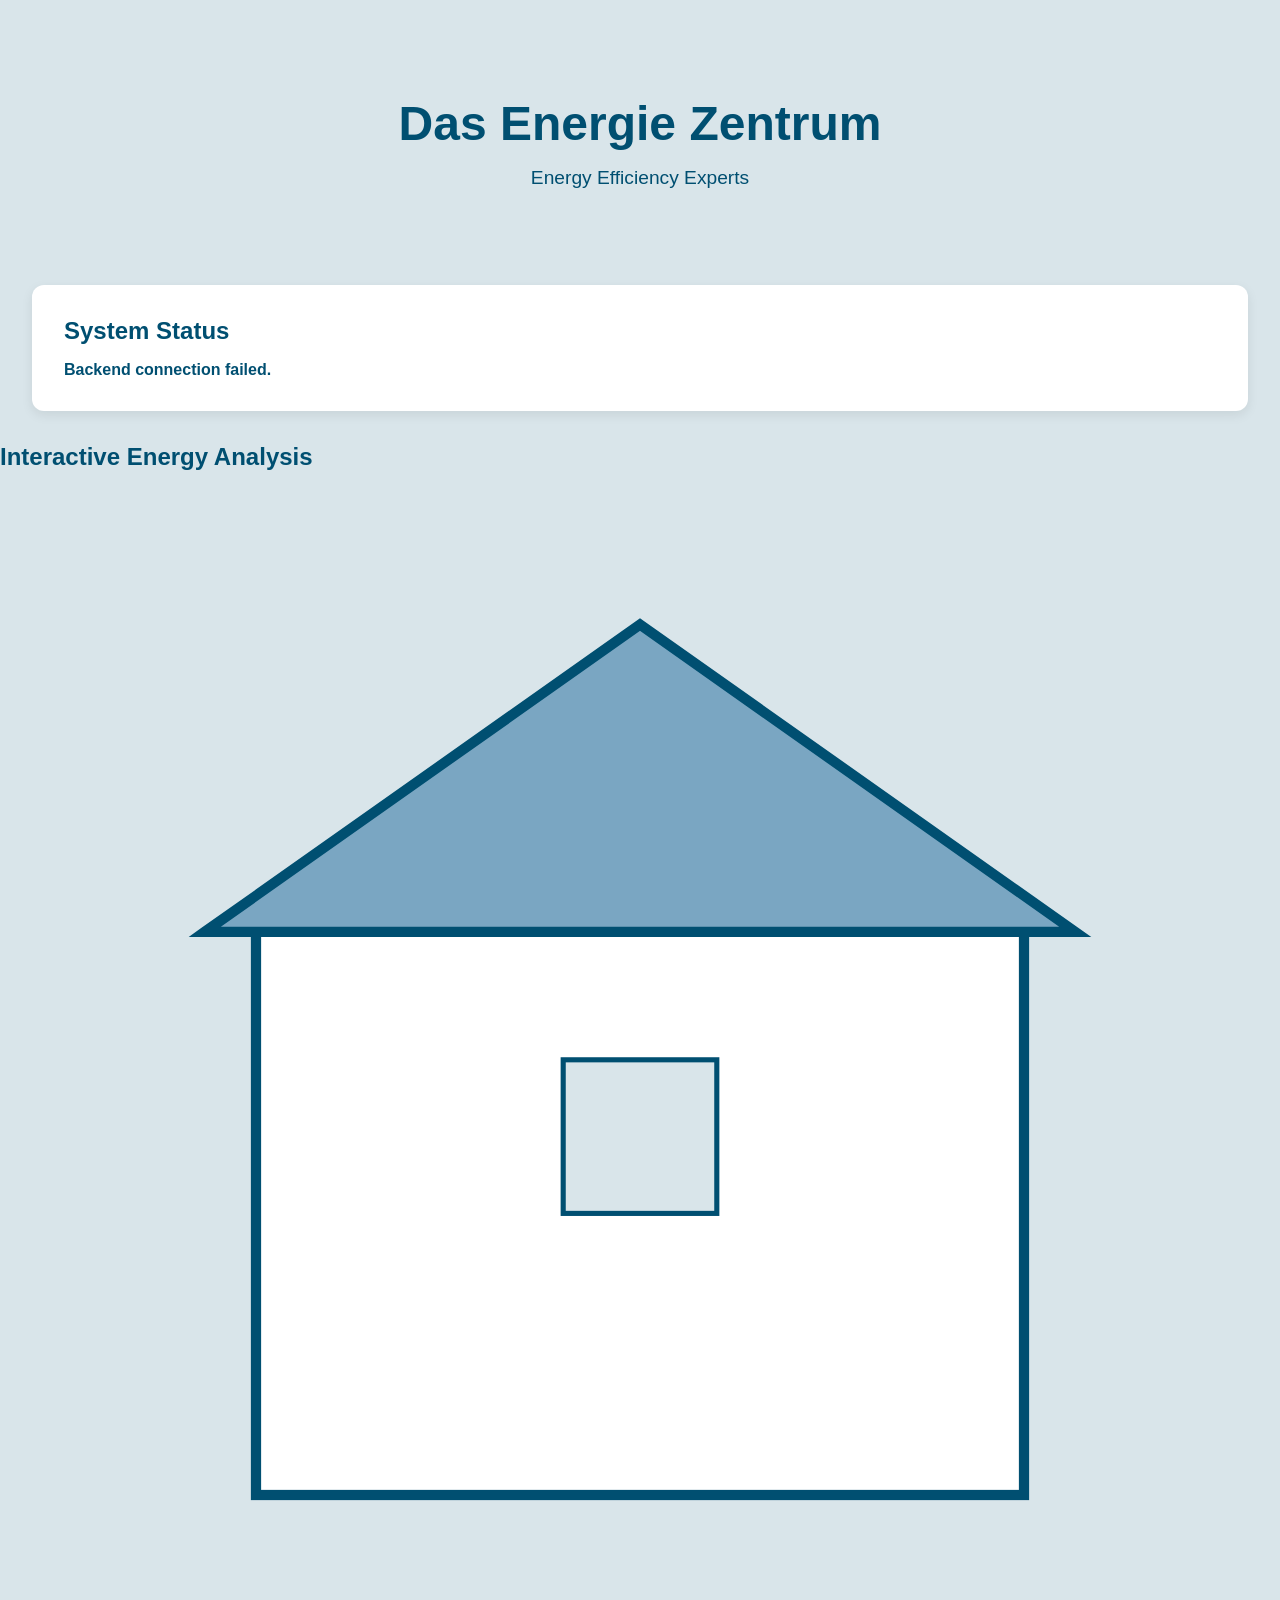
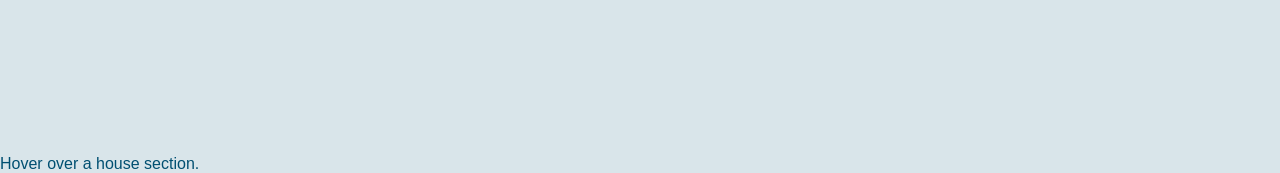
==== frontend/index.html @ 05b575f6 "feat: establish full-stack frontend architecture and SVG rendering foundation" ====
<!DOCTYPE html>
<html lang="en">

<head>
    <!-- [3.1.1] Defines UTF-8 encoding for international text support -->
    <meta charset="UTF-8">

    <!-- [3.1.2] Enables responsive rendering on mobile devices -->
    <meta name="viewport" content="width=device-width, initial-scale=1.0">

    <!-- [3.1.3] Defines browser tab title -->
    <title>Das Energie Zentrum</title>

    <!-- [3.1.4] Loads global stylesheet -->
    <link rel="stylesheet" href="./css/main.css">
</head>

<body>

    <!-- [3.1.5] Main application wrapper -->
    <div class="app-container">

        <!-- [3.1.6] Main hero section -->
        <header class="hero-section">

            <!-- [3.1.7] Primary branding title -->
            <h1>Das Energie Zentrum</h1>

            <!-- [3.1.8] Business subtitle -->
            <p>
                Energy Efficiency Experts
            </p>

        </header>

        <!-- [3.1.9] API system status section -->
        <section class="system-status-section">

            <!-- [3.1.10] Section heading -->
            <h2>System Status</h2>

            <!-- [3.1.11] Dynamic API connection status -->
            <div id="api-status">
                Checking backend connection...
            </div>

        </section>

    </div>

    <!-- [3.1.12] Loads application entry point -->
    <script type="module" src="./js/main.js"></script>

    <!-- [3.1.13]
     Loads interactive SVG house component.
-->
<div id="interactive-house-container"></div>
</body>

</html>
---- frontend/css/main.css ----
/* [3.2.1]
   Resets default browser spacing behavior.
*/
* {
    margin: 0;
    padding: 0;
    box-sizing: border-box;
}

/* [3.2.2]
   Defines global page styling.
*/
body {
    font-family: Arial, Helvetica, sans-serif;
    background-color: #d9e5ea;
    color: #004f71;
    min-height: 100vh;
}

/* [3.2.3]
   Main application layout container.
*/
.app-container {
    width: 100%;
    max-width: 1400px;
    margin: 0 auto;
    padding: 2rem;
}

/* [3.2.4]
   Hero section layout styling.
*/
.hero-section {
    text-align: center;
    padding: 4rem 1rem;
}

/* [3.2.5]
   Main heading styling.
*/
.hero-section h1 {
    font-size: 3rem;
    margin-bottom: 1rem;
}

/* [3.2.6]
   Subtitle styling.
*/
.hero-section p {
    font-size: 1.2rem;
}

/* [3.2.7]
   System status section styling.
*/
.system-status-section {
    background-color: white;
    padding: 2rem;
    border-radius: 12px;
    margin-top: 2rem;
    box-shadow: 0 4px 12px rgba(0, 0, 0, 0.08);
}

/* [3.2.8]
   API status text styling.
*/
#api-status {
    margin-top: 1rem;
    font-weight: bold;
}
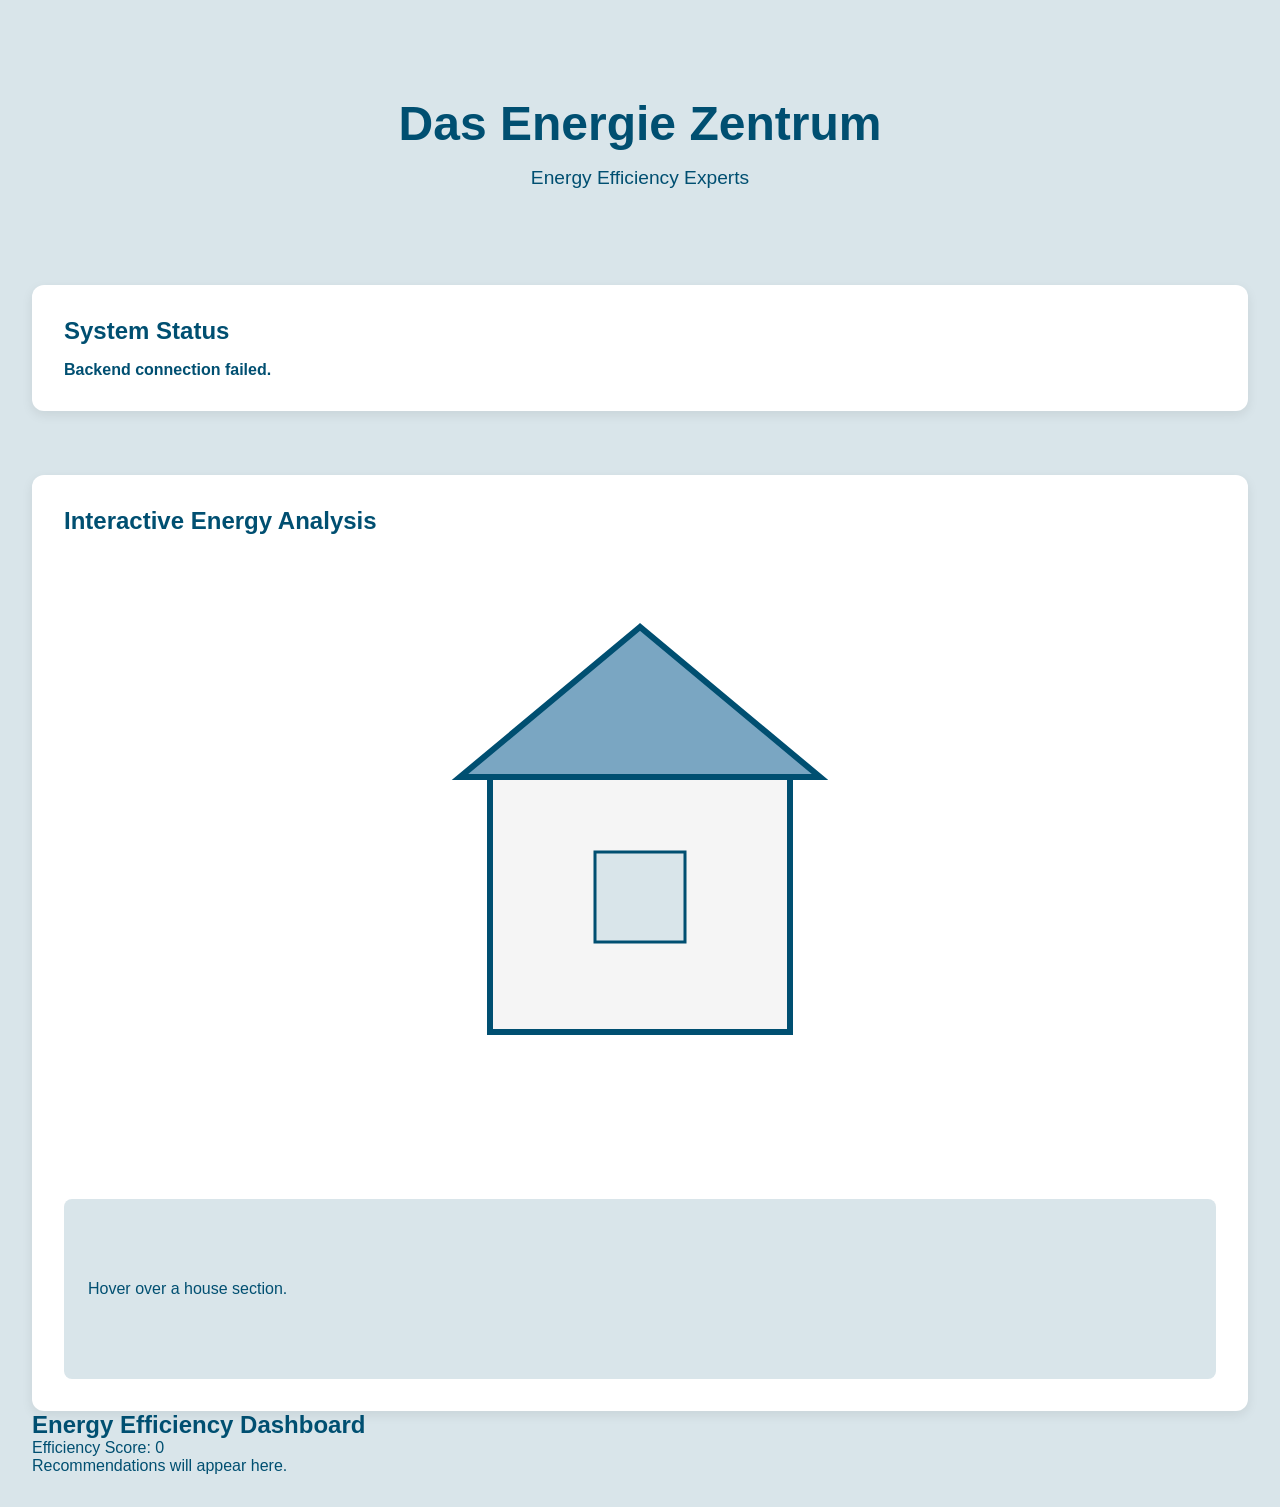
==== commit 6d7e68f4: "feat: implement interactive energy visualization system" ====
--- a/frontend/index.html
+++ b/frontend/index.html
@@ -2,59 +2,141 @@
 <html lang="en">
 
 <head>
-    <!-- [3.1.1] Defines UTF-8 encoding for international text support -->
+
+    <!-- [3.1.1]
+         Defines UTF-8 encoding for international text support.
+    -->
     <meta charset="UTF-8">
 
-    <!-- [3.1.2] Enables responsive rendering on mobile devices -->
-    <meta name="viewport" content="width=device-width, initial-scale=1.0">
+    <!-- [3.1.2]
+         Enables responsive rendering on mobile devices.
+    -->
+    <meta name="viewport"
+          content="width=device-width, initial-scale=1.0">
 
-    <!-- [3.1.3] Defines browser tab title -->
+    <!-- [3.1.3]
+         Defines browser tab title.
+    -->
     <title>Das Energie Zentrum</title>
 
-    <!-- [3.1.4] Loads global stylesheet -->
-    <link rel="stylesheet" href="./css/main.css">
+    <!-- [3.1.4]
+         Loads global application stylesheet.
+    -->
+    <link rel="stylesheet"
+          href="./css/main.css">
+
 </head>
 
 <body>
 
-    <!-- [3.1.5] Main application wrapper -->
+    <!-- [3.1.5]
+         Main application layout wrapper.
+    -->
     <div class="app-container">
 
-        <!-- [3.1.6] Main hero section -->
+        <!-- [3.1.6]
+             Main hero branding section.
+        -->
         <header class="hero-section">
 
-            <!-- [3.1.7] Primary branding title -->
+            <!-- [3.1.7]
+                 Primary company heading.
+            -->
             <h1>Das Energie Zentrum</h1>
 
-            <!-- [3.1.8] Business subtitle -->
+            <!-- [3.1.8]
+                 Business service subtitle.
+            -->
             <p>
                 Energy Efficiency Experts
             </p>
 
         </header>
 
-        <!-- [3.1.9] API system status section -->
+        <!-- [3.1.9]
+             Backend API system status section.
+        -->
         <section class="system-status-section">
 
-            <!-- [3.1.10] Section heading -->
+            <!-- [3.1.10]
+                 System status heading.
+            -->
             <h2>System Status</h2>
 
-            <!-- [3.1.11] Dynamic API connection status -->
+            <!-- [3.1.11]
+                 Dynamic backend connection status output.
+            -->
             <div id="api-status">
                 Checking backend connection...
             </div>
 
         </section>
 
+        <!-- [3.1.12]
+             Interactive energy house visualization section.
+        -->
+        <section class="interactive-house-section">
+
+            <!-- [3.1.13]
+                 Interactive house section heading.
+            -->
+            <h2>
+                Interactive Energy Analysis
+            </h2>
+
+            <!-- [3.1.14]
+                 Dynamically injected SVG house container.
+            -->
+            <div id="interactive-house-container"
+                 class="house-svg-container">
+            </div>
+
+            <!-- [3.1.15]
+                 Dynamic tooltip interaction container.
+            -->
+            <div id="house-tooltip">
+                Hover over a house section.
+            </div>
+
+        </section>
+
+        <!-- [3.1.16]
+             Dynamic energy analysis dashboard.
+        -->
+        <section class="energy-dashboard">
+
+            <!-- [3.1.17]
+                 Dashboard heading.
+            -->
+            <h2>
+                Energy Efficiency Dashboard
+            </h2>
+
+            <!-- [3.1.18]
+                 Dynamic efficiency score display.
+            -->
+            <div id="energy-score">
+                Efficiency Score: 0
+            </div>
+
+            <!-- [3.1.19]
+                 Dynamic recommendation output container.
+            -->
+            <div id="recommendation-list">
+                Recommendations will appear here.
+            </div>
+
+        </section>
+
     </div>
 
-    <!-- [3.1.12] Loads application entry point -->
-    <script type="module" src="./js/main.js"></script>
+    <!-- [3.1.20]
+         Loads modular JavaScript application entry point.
+    -->
+    <script type="module"
+            src="./js/main.js">
+    </script>
 
-    <!-- [3.1.13]
-     Loads interactive SVG house component.
--->
-<div id="interactive-house-container"></div>
 </body>
 
 </html>
--- a/frontend/css/main.css
+++ b/frontend/css/main.css
@@ -67,4 +67,76 @@
 #api-status {
     margin-top: 1rem;
     font-weight: bold;
+}
+
+/* [3.2.9]
+   Interactive SVG section layout.
+*/
+.interactive-house-section {
+    margin-top: 4rem;
+    background-color: white;
+    padding: 2rem;
+    border-radius: 12px;
+    box-shadow: 0 4px 12px rgba(0, 0, 0, 0.08);
+}
+
+/* [3.2.10]
+   SVG container alignment.
+*/
+.house-svg-container {
+    display: flex;
+    justify-content: center;
+    margin-top: 2rem;
+}
+
+/* [3.2.11]
+   Responsive SVG sizing.
+*/
+#interactive-house {
+    width: 100%;
+    max-width: 600px;
+    height: auto;
+}
+
+/* [3.2.12]
+   Enables interactive pointer behavior.
+*/
+.interactive-zone {
+    cursor: pointer;
+    transition: opacity 0.2s ease;
+}
+
+/* [3.2.13]
+   Tooltip interaction container styling.
+*/
+#house-tooltip {
+
+    margin-top: 2rem;
+
+    padding: 1.5rem;
+
+    background-color: #d9e5ea;
+
+    border-radius: 8px;
+
+    line-height: 1.6;
+
+    /* [3.2.17]
+       Prevents layout shifting during content updates.
+    */
+    min-height: 180px;
+
+    /* [3.2.18]
+       Creates smoother visual resizing behavior.
+    */
+    transition: all 0.2s ease;
+
+    /* [3.2.19]
+       Improves text readability alignment.
+    */
+    display: flex;
+
+    flex-direction: column;
+
+    justify-content: center;
 }
